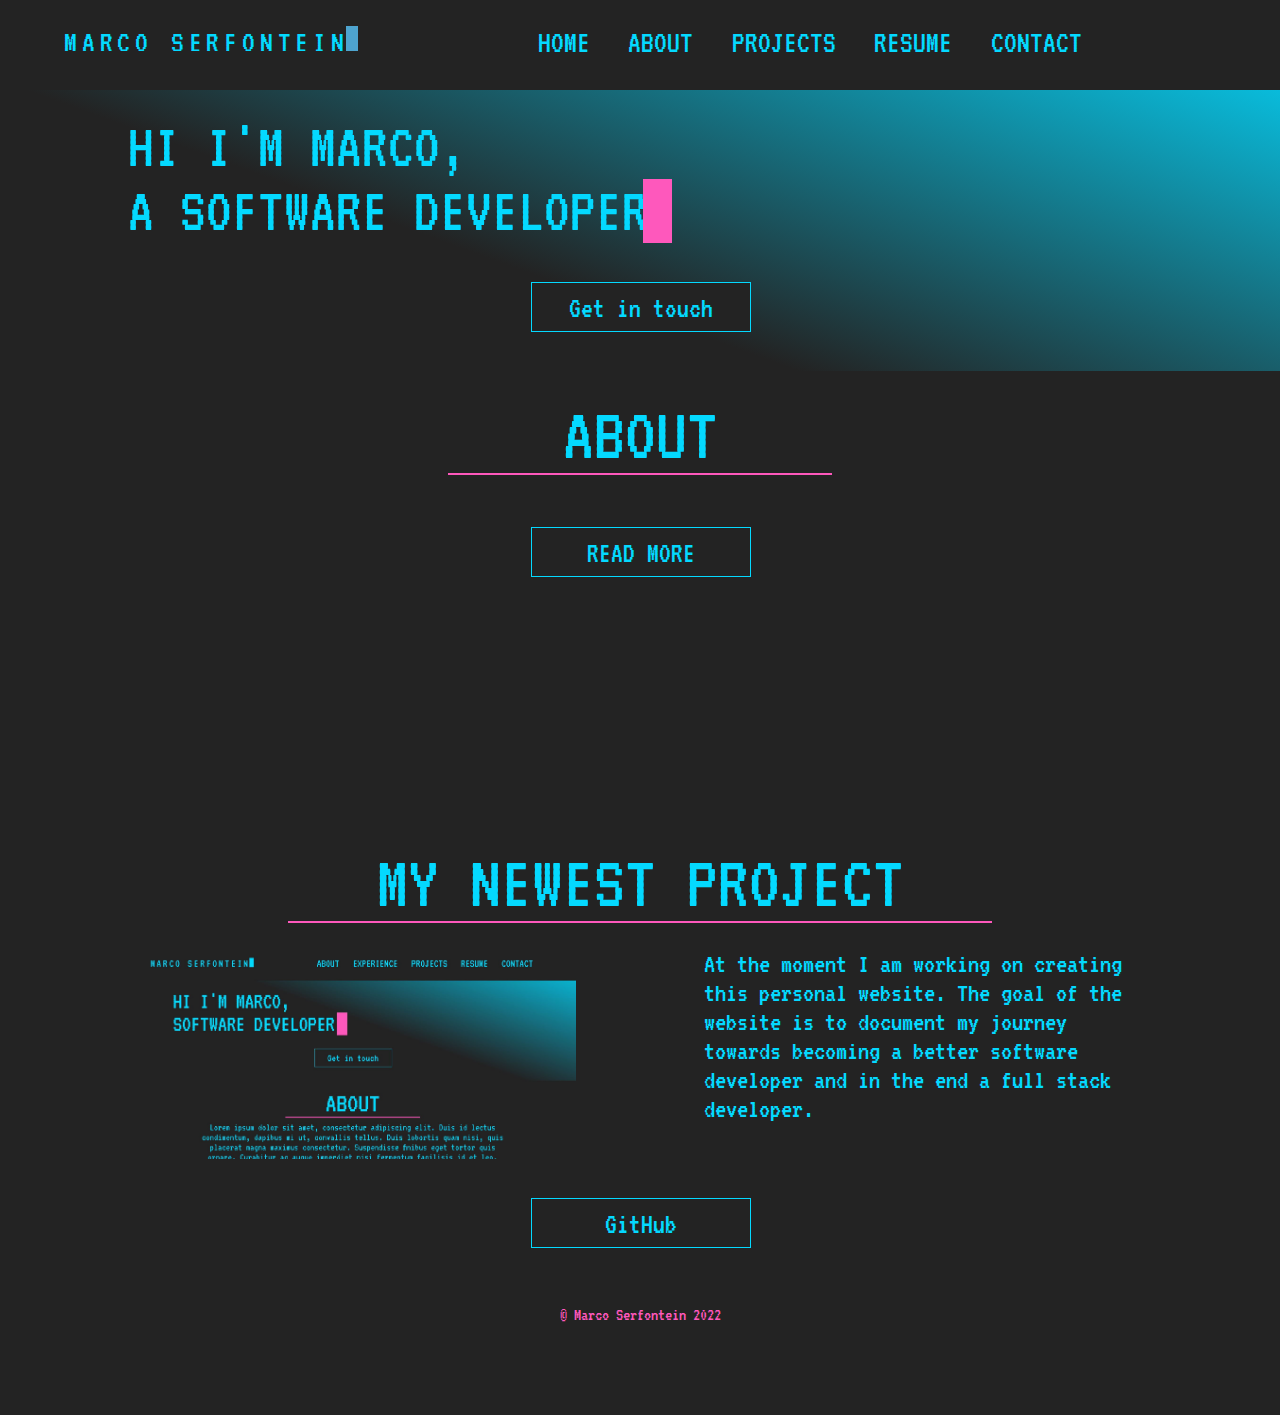
==== Index.html @ 7e9c0adb "Commit" ====
<html>

  <link rel="stylesheet" href="css/Home.css">
  <link rel="stylesheet" href="css/Headerandfooter.css">
  <header>
    <div class="headercontainer">
      <div class="namecontainer">
        <div class="name">MARCO SERFONTEIN</div>
      </div>
      <div class="navcontainer">
        <nav class="links" style="--items: 5;">
          <a href="Index.html">HOME</a>
          <a href="About.html">ABOUT</a>
          <a href="Projects.html">PROJECTS</a>
          <a href="Resume.html">RESUME</a>
          <a href="Contact.html">CONTACT</a>
          <span class="line"></span>
        </nav>
      </div>
    </div>
  </header>

  <body class="body">
   <div class="heading1container">
     <div class="introtext1">HI I'M MARCO,</div>
     <div class="introtext2">A SOFTWARE DEVELOPER</div> 
     <a href="Contact.html" class="button">Get in touch</a>
   </div>

   <div class="heading2container">
    <div class="heading1">ABOUT</div>
    <div class="accentline1"></div>
    <article class="text1">
      
    </article>
    <a href="About.html" class="button">READ MORE</a>
   </div>

   <div class="heading3container">
     <div class="heading1">MY NEWEST PROJECT</div>
     <div class="accentline2"></div>
     <img class = projectimage src="css/WebsiteScreenshot.JPG" alt="">
     <article class="projecttext">
       At the moment I am working on creating this personal website. 
       The goal of the website is to document my journey towards becoming 
       a better software developer and in the end a full stack developer.
     </article>
     <a href="Projects.html" class="button">GitHub</a>
   </div>
  </body>
 
  <footer class="footercontainer">
    <div class="copyright"> &copy; Marco Serfontein 2022 </div>
  </footer>
</html>
---- css/Home.css ----
.body{
    background-color: none;
    margin: 0;    
    background: #232323;
    background-image: linear-gradient(20deg, #232323 60%, #04d9ff 100%);
    background-attachment: fixed;
    background-position: center;
    background-repeat: no-repeat;
  }

  .heading1container{
    background-color: transparent;
    width: 100%;
    height: 22vw;
  }

  .introtext1{
    font-family: terminal;
    font-size: 5vw;
    color: #04d9ff;
    margin-left: 10%;
    padding-top: 2vw;
    width: 35.7%;
  }
  .introtext2{
    color: #04d9ff;
    width: 40.2%;
    font-size: 5vw;
    font-family: terminal;
    overflow: hidden;
    border-right: 2.3vw solid;
    border-color: #fe58bc;
    white-space: nowrap;
    margin-left: 10%;
    animation: 
      introcursorBlinking .5s step-end infinite;
  }

  @keyframes introcursorBlinking{
    from, to {border-color: transparent}
    50% {border-color: #fe58bc}
  }

  .button{
    background-color: #232323;
    color: #04d9ff;
    border-color: #04d9ff;
    border-width: 0.1vw;
    border-style: solid;
    font-family: terminal;
    font-size: 2.3vw;
    height: 3vw;
    width: 17%;
    margin-top: 3vw;
    transition: 0.5s;
    text-align: center;
    text-decoration: none;
    margin-left:41.5% ;
    display: inline-block;
    padding-top: 0.8vw;
  }

  .introbutton:hover{
    border-color: #fe58bc;
  }

  .heading2container{
    background-color: #232323;
    width: 100%;
    height: 35vw;
  }

  .heading1{
    color: #04d9ff;
    font-family: terminal;
    font-size: 6vw;
    margin: auto;
    text-align: center;
    padding-top: 2vw;
  }
  
  .accentline1{
    background-color: #fe58bc;
    width: 30%;
    margin: auto;
    height: 0.2vw;
  }

  .text1{
    color: #04d9ff;
    font-family: terminal;
    font-size: 2.2vw;
    margin: auto;
    text-align: center;
    width: 70%;
    margin-top: 1vw;
  }

  .heading3container{
    background-color: transparent;
    width: 100%;
    height: 36vw;
  }

  .accentline2{
    background-color: #fe58bc;
    width: 55%;
    margin: auto;
    height: 0.2vw;
  }

  .projectimage{
    float: left;
    width: 35%;
    margin-left: 10%;
    margin-top: 2vw;
  }

  .projecttext{
    color: #04d9ff;
    float: right;
    font-family: terminal;
    font-size: 2.2vw;
    width: 35%;
    margin: auto;
    text-align: left;
    margin-top: 2vw;
    margin-right: 10%;
    margin-bottom: 1vw;  
  }
---- css/Headerandfooter.css ----
@font-face {
    font-family: terminal ;
    src: url("VT323-Regular.ttf");
  }
  
  .headercontainer{
    width: 100%;
    height: 7vw;
    margin-top: auto;
    background-color: #232323;
  }

  .namecontainer{
    padding-top: 2vw;
    padding-left: 5%;
    display: flex;
    height: 2vw;
    width:23%;
    float: left;
  }

  .name {
    color: #04d9ff;
    font-size: 2.5vw;
    font-family: terminal;
    overflow: hidden;
    border-right: 1vw solid;
    border-color: #4ea4cf;
    white-space: nowrap;
    margin: 0;
    letter-spacing: .15em;
    animation: 
      nametyping 3s steps(17, end),
      cursorBlinking .5s step-end infinite;
    }

  @keyframes nametyping {
    from {width: 0}
    to {width: 100%}
  }

  @keyframes cursorBlinking {
    from, to {border-color: transparent}
    50% {border-color: #04d9ff}
  }

  .links {
    background-color: none;
    font-family: terminal;
    font-size: 2.5vw;
    width: 60%;
    height: 5vw;
    float: right;
    margin-top: 2vw;
  }
  .links a {
    color: #04d9ff;
    text-align: center;
    margin-left: 2vw;
    text-decoration: none;
    border-bottom-width: 0.15vw;
    border-bottom-style: solid;
    border-bottom-color: transparent;
    transition: 0.3s;
  }
  .links a:hover {
    border-bottom-color: #fe58bc;
  }

  .bodycontainer{
      background-color: transparent;
      width: 100%;
      height: 50vw;
  }

  .footercontainer{
    background-color: #232323;
    width: 100%;
    height: 15vh;    
  }


  .copyright{
    color: #fe58bc;
    font-family: terminal;
    font-size: 1.4vw;
    text-align: center;
    padding-top: 2vw;
  }
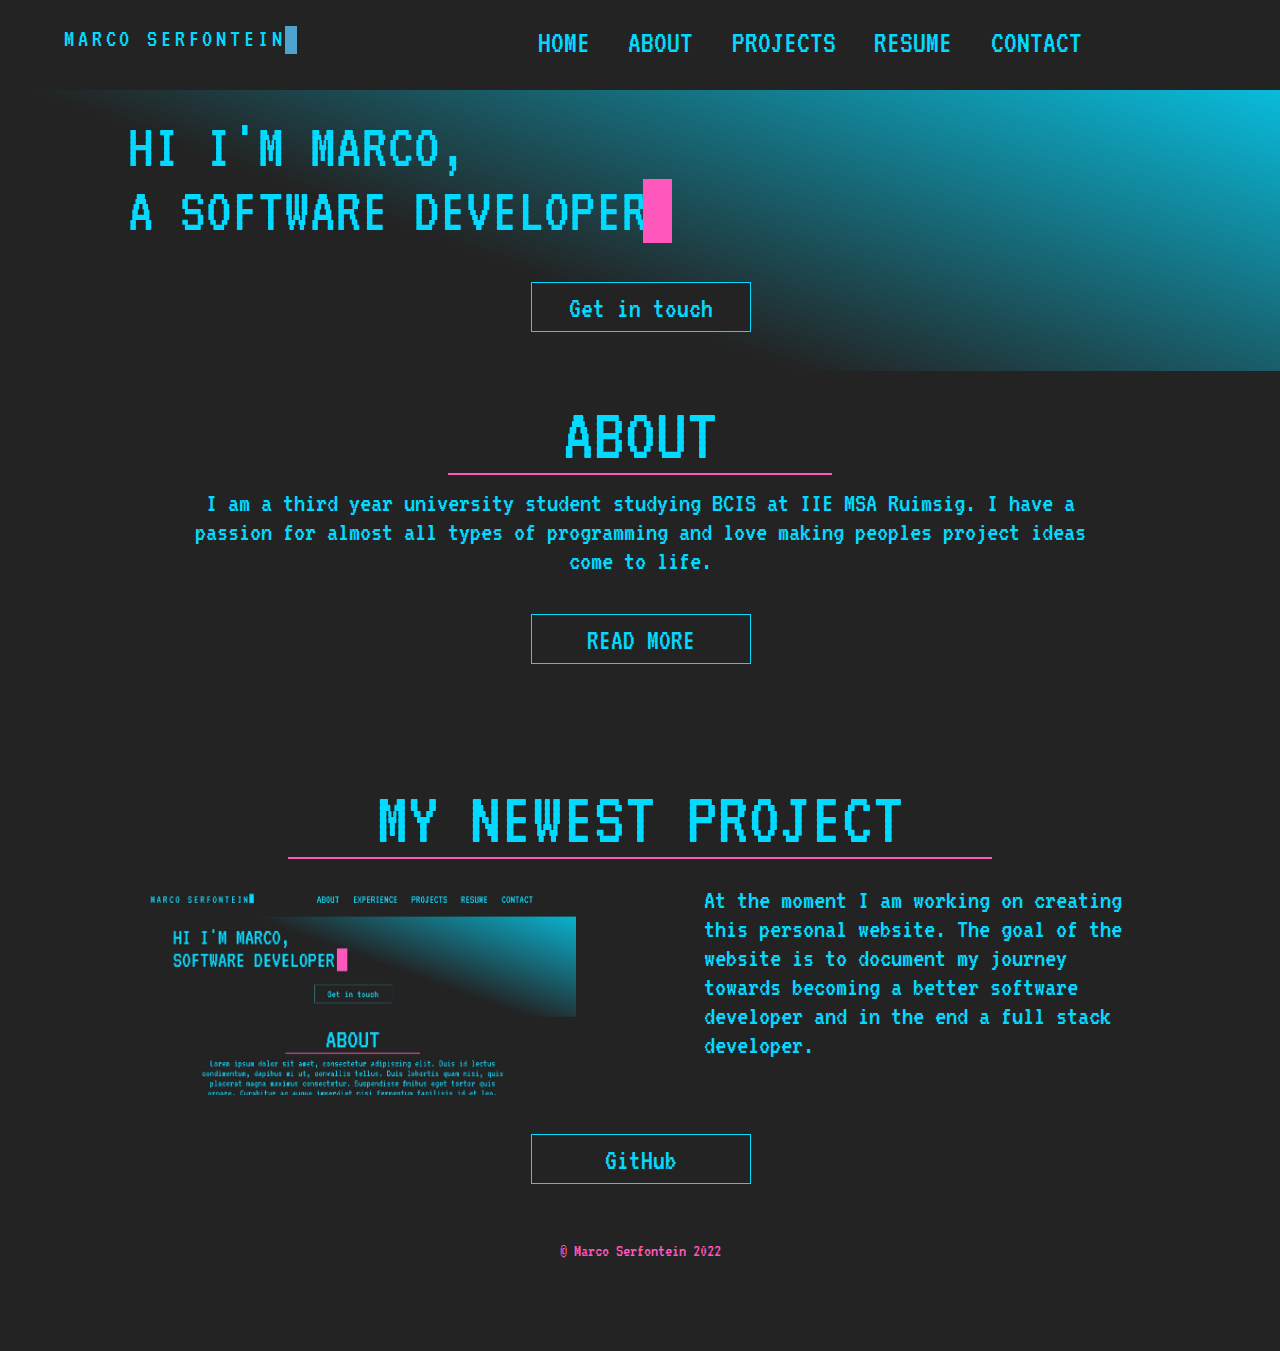
==== commit eed0709e: "Commit" ====
--- a/Index.html
+++ b/Index.html
@@ -1,5 +1,5 @@
 <html>
-
+  <meta name="viewport" content="width=device-width, initial-scale=1.0">
   <link rel="stylesheet" href="css/Home.css">
   <link rel="stylesheet" href="css/Headerandfooter.css">
   <header>
@@ -31,7 +31,8 @@
     <div class="heading1">ABOUT</div>
     <div class="accentline1"></div>
     <article class="text1">
-      
+      I am a third year university student studying BCIS at IIE MSA Ruimsig. I have a passion for almost all
+      types of programming and love making peoples project ideas come to life. 
     </article>
     <a href="About.html" class="button">READ MORE</a>
    </div>
@@ -45,7 +46,7 @@
        The goal of the website is to document my journey towards becoming 
        a better software developer and in the end a full stack developer.
      </article>
-     <a href="Projects.html" class="button">GitHub</a>
+     <a href="https://github.com/Marco375" class="button">GitHub</a>
    </div>
   </body>
  
--- a/css/Home.css
+++ b/css/Home.css
@@ -60,6 +60,10 @@
     padding-top: 0.8vw;
   }
 
+  .button:hover{
+    border-color: #fe58bc;
+  }
+
   .introbutton:hover{
     border-color: #fe58bc;
   }
@@ -67,7 +71,7 @@
   .heading2container{
     background-color: #232323;
     width: 100%;
-    height: 35vw;
+    height: 30vw;
   }
 
   .heading1{
@@ -128,3 +132,8 @@
     margin-right: 10%;
     margin-bottom: 1vw;  
   }
+
+  @media only screen and (max-width: 768px) {
+   
+    
+  }
--- a/css/Headerandfooter.css
+++ b/css/Headerandfooter.css
@@ -14,14 +14,14 @@
     padding-top: 2vw;
     padding-left: 5%;
     display: flex;
-    height: 2vw;
-    width:23%;
+    height: 2.2vw;
+    width:18.5%;
     float: left;
   }
 
   .name {
     color: #04d9ff;
-    font-size: 2.5vw;
+    font-size: 2vw;
     font-family: terminal;
     overflow: hidden;
     border-right: 1vw solid;
@@ -88,5 +88,21 @@
     padding-top: 2vw;
   }
 
+  @media only screen and (max-width: 768px) {
+    .links{
+      font-size: 3.5vw;
+    }
 
+    .name{
+      font-size: 3.5vw;
+    }
+    .namecontainer{
+      height: 3.8vw;
+      width: 31%;
+      padding-left: 1vw;
+    }
+    .headercontainer{
+      height: 8vw
+    }
+  }
   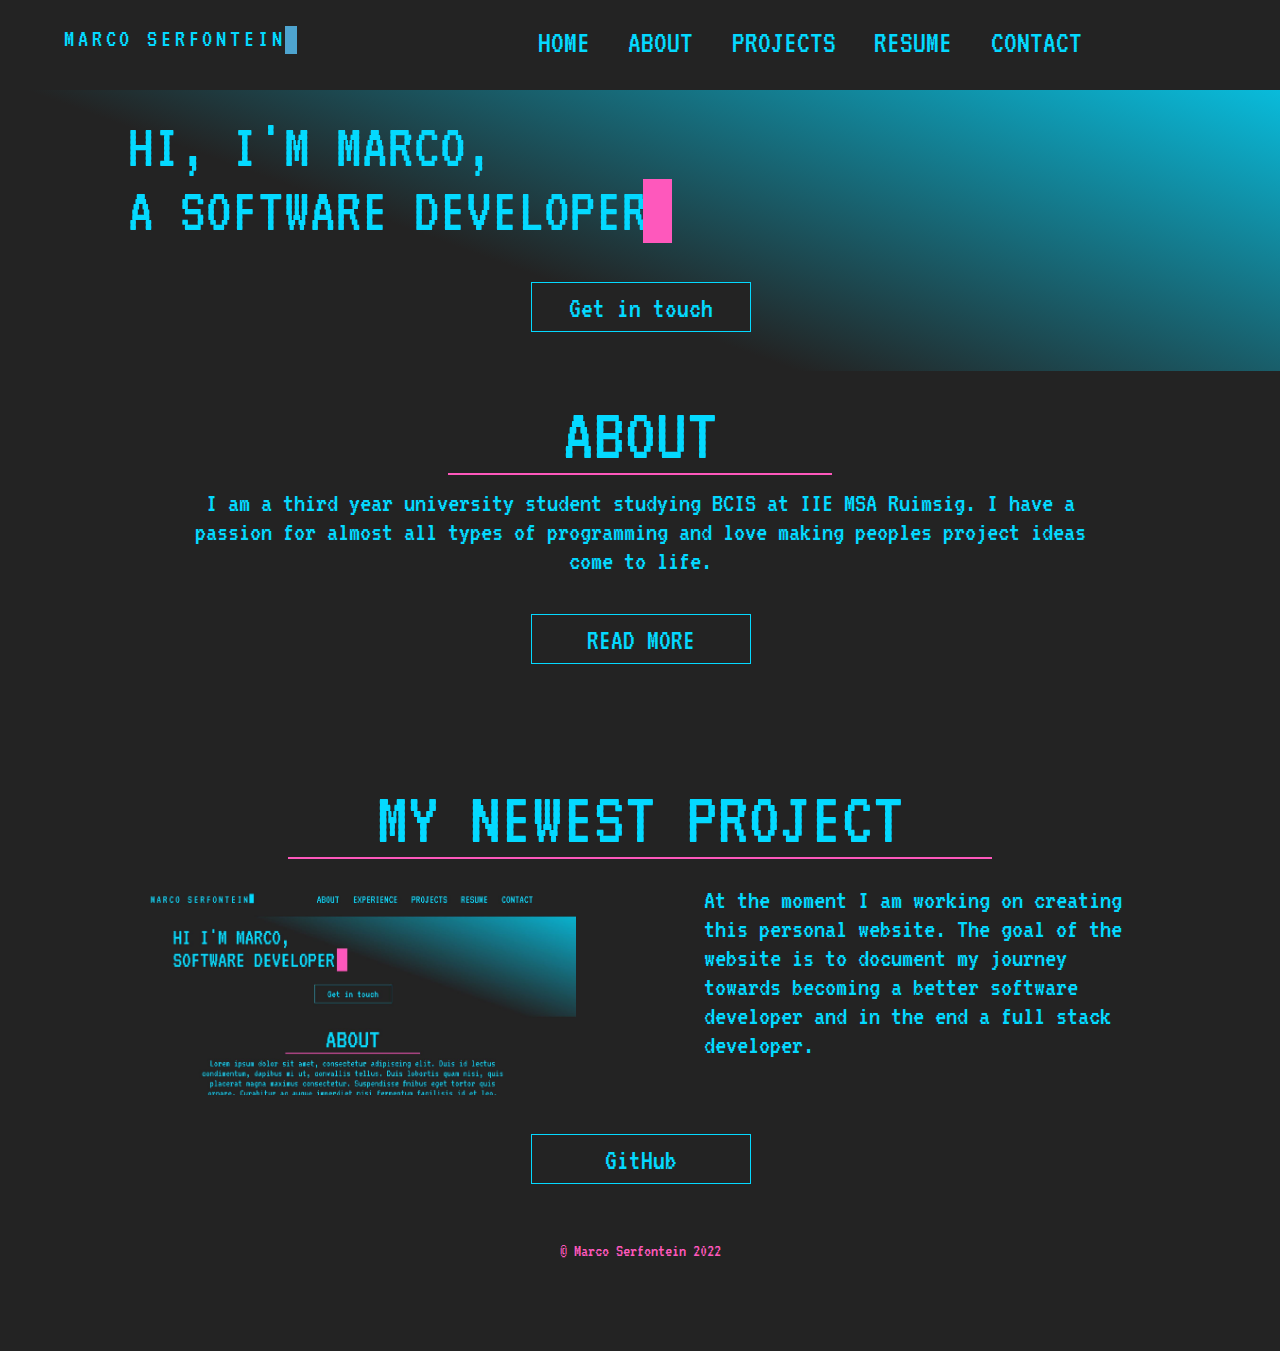
==== commit 7be0a2fa: "1st Spell check" ====
--- a/Index.html
+++ b/Index.html
@@ -22,7 +22,7 @@
 
   <body class="body">
    <div class="heading1container">
-     <div class="introtext1">HI I'M MARCO,</div>
+     <div class="introtext1">HI, I'M MARCO,</div>
      <div class="introtext2">A SOFTWARE DEVELOPER</div> 
      <a href="Contact.html" class="button">Get in touch</a>
    </div>
--- a/css/Home.css
+++ b/css/Home.css
@@ -134,6 +134,52 @@
   }
 
   @media only screen and (max-width: 768px) {
-   
-    
+    .body{
+      background-image: linear-gradient(90deg, #232323 70%, #04d9ff 100%);
+    }
+    .heading1container{
+     height: 45vw;
+    }
+    .introtext1{
+      font-size: 10vw;
+      width: 80%;
+      margin-left: 2%;
+      margin-top: 5vw;
+    }
+    .introtext2{
+      font-size: 10vw;
+      width: 82%; 
+      margin-left: 2%;
+    }
+    .button{
+      width:40%;
+      height:6vw;
+      font-size: 5vw;
+      margin-left: 30%;
+    }
+    .heading2container{
+      height: 45vw;
+    } 
+    .heading1{
+      font-size: 10vw;
+    }
+    .text1{
+      font-size: 4vw;
+      width: 85%;
+    } 
+    .accentline2{
+      width: 80%;
+    } 
+    .heading3container{
+      height: 50vw;
+    } 
+    .projecttext{
+      font-size: 4vw;
+      width: 80%;
+      text-align: center;
+    }
+
+    .projectimage{
+      display: none;  
+    }
   }
--- a/css/Headerandfooter.css
+++ b/css/Headerandfooter.css
@@ -90,9 +90,12 @@
 
   @media only screen and (max-width: 768px) {
     .links{
-      font-size: 3.5vw;
+      font-size: 5vw;
+      width: 90%;
     }
-
+    .headercontainer{
+      height: 50vw;
+    }
     .name{
       font-size: 3.5vw;
     }
@@ -100,9 +103,16 @@
       height: 3.8vw;
       width: 31%;
       padding-left: 1vw;
+      display: none;
     }
     .headercontainer{
       height: 8vw
     }
+    .footercontainer{
+      height: 4vw;
+    }
+    .copyright{
+      font-size: 2vw;
+    }
   }
   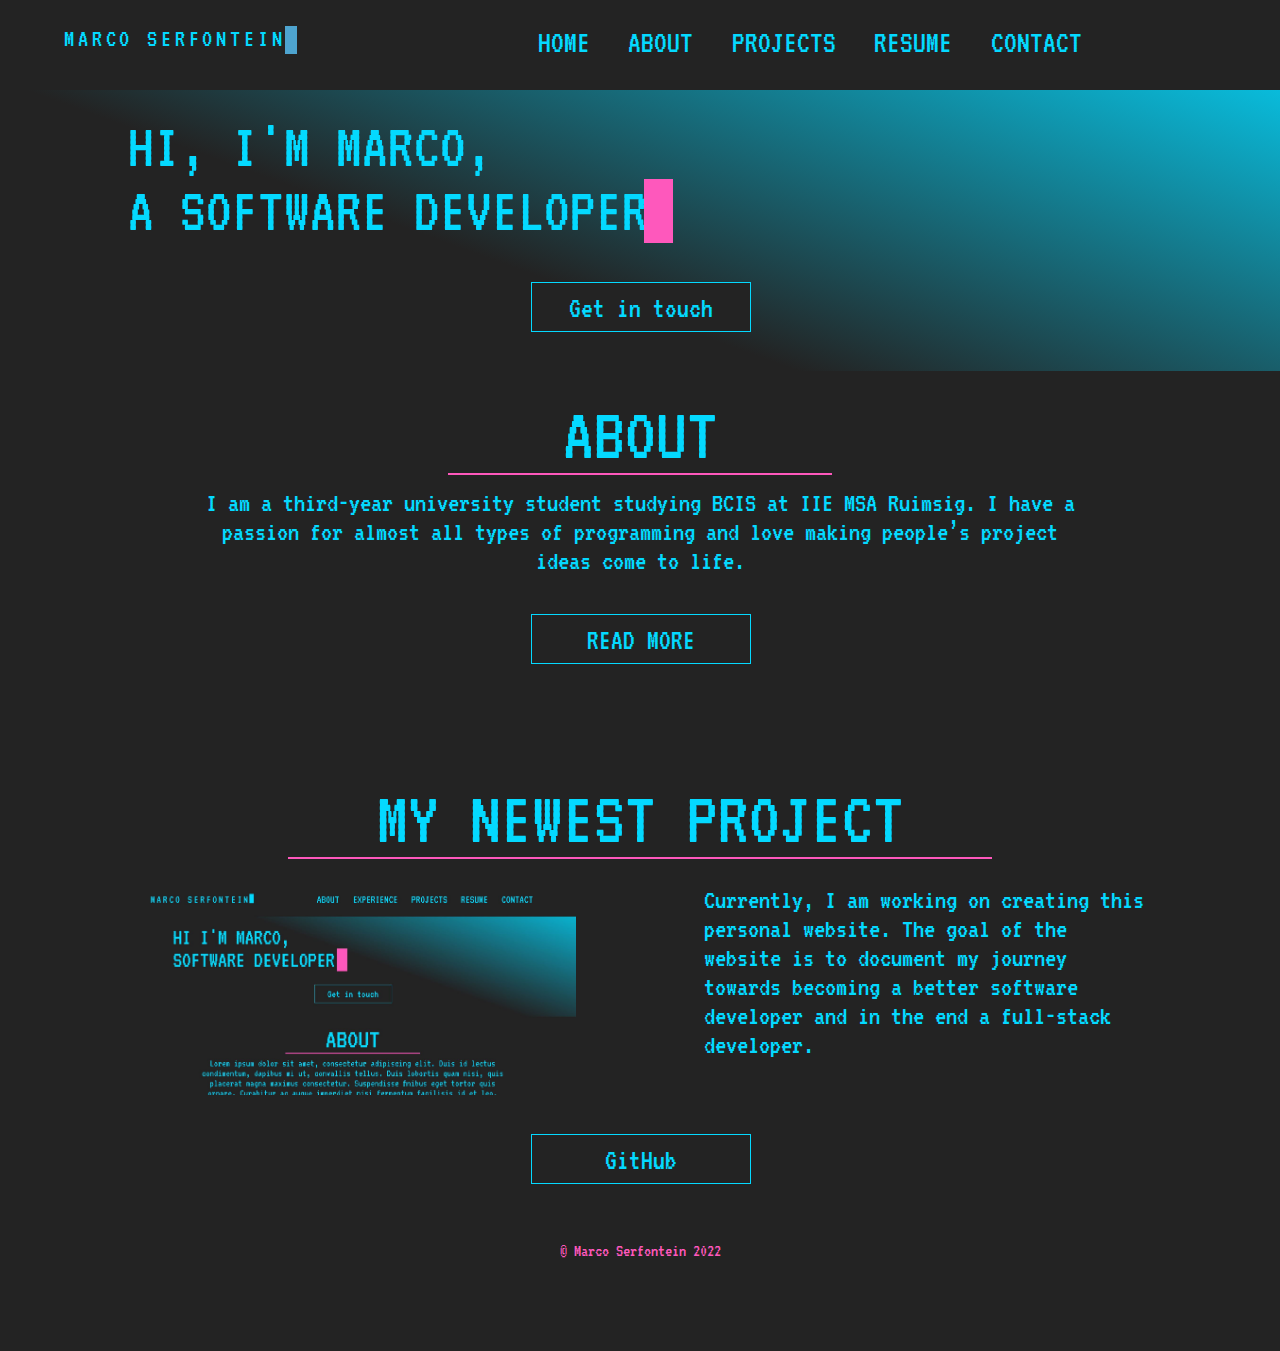
==== commit e67e56bc: "Spell check 2" ====
--- a/Index.html
+++ b/Index.html
@@ -31,8 +31,8 @@
     <div class="heading1">ABOUT</div>
     <div class="accentline1"></div>
     <article class="text1">
-      I am a third year university student studying BCIS at IIE MSA Ruimsig. I have a passion for almost all
-      types of programming and love making peoples project ideas come to life. 
+      I am a third-year university student studying BCIS at IIE MSA Ruimsig. I have a passion for almost all types 
+      of programming and love making people’s project ideas come to life. 
     </article>
     <a href="About.html" class="button">READ MORE</a>
    </div>
@@ -42,9 +42,8 @@
      <div class="accentline2"></div>
      <img class = projectimage src="css/WebsiteScreenshot.JPG" alt="">
      <article class="projecttext">
-       At the moment I am working on creating this personal website. 
-       The goal of the website is to document my journey towards becoming 
-       a better software developer and in the end a full stack developer.
+      Currently, I am working on creating this personal website. The goal of the website is to document my journey 
+      towards becoming a better software developer and in the end a full-stack developer.
      </article>
      <a href="https://github.com/Marco375" class="button">GitHub</a>
    </div>
--- a/css/Home.css
+++ b/css/Home.css
@@ -24,7 +24,7 @@
   }
   .introtext2{
     color: #04d9ff;
-    width: 40.2%;
+    width: 40.3%;
     font-size: 5vw;
     font-family: terminal;
     overflow: hidden;
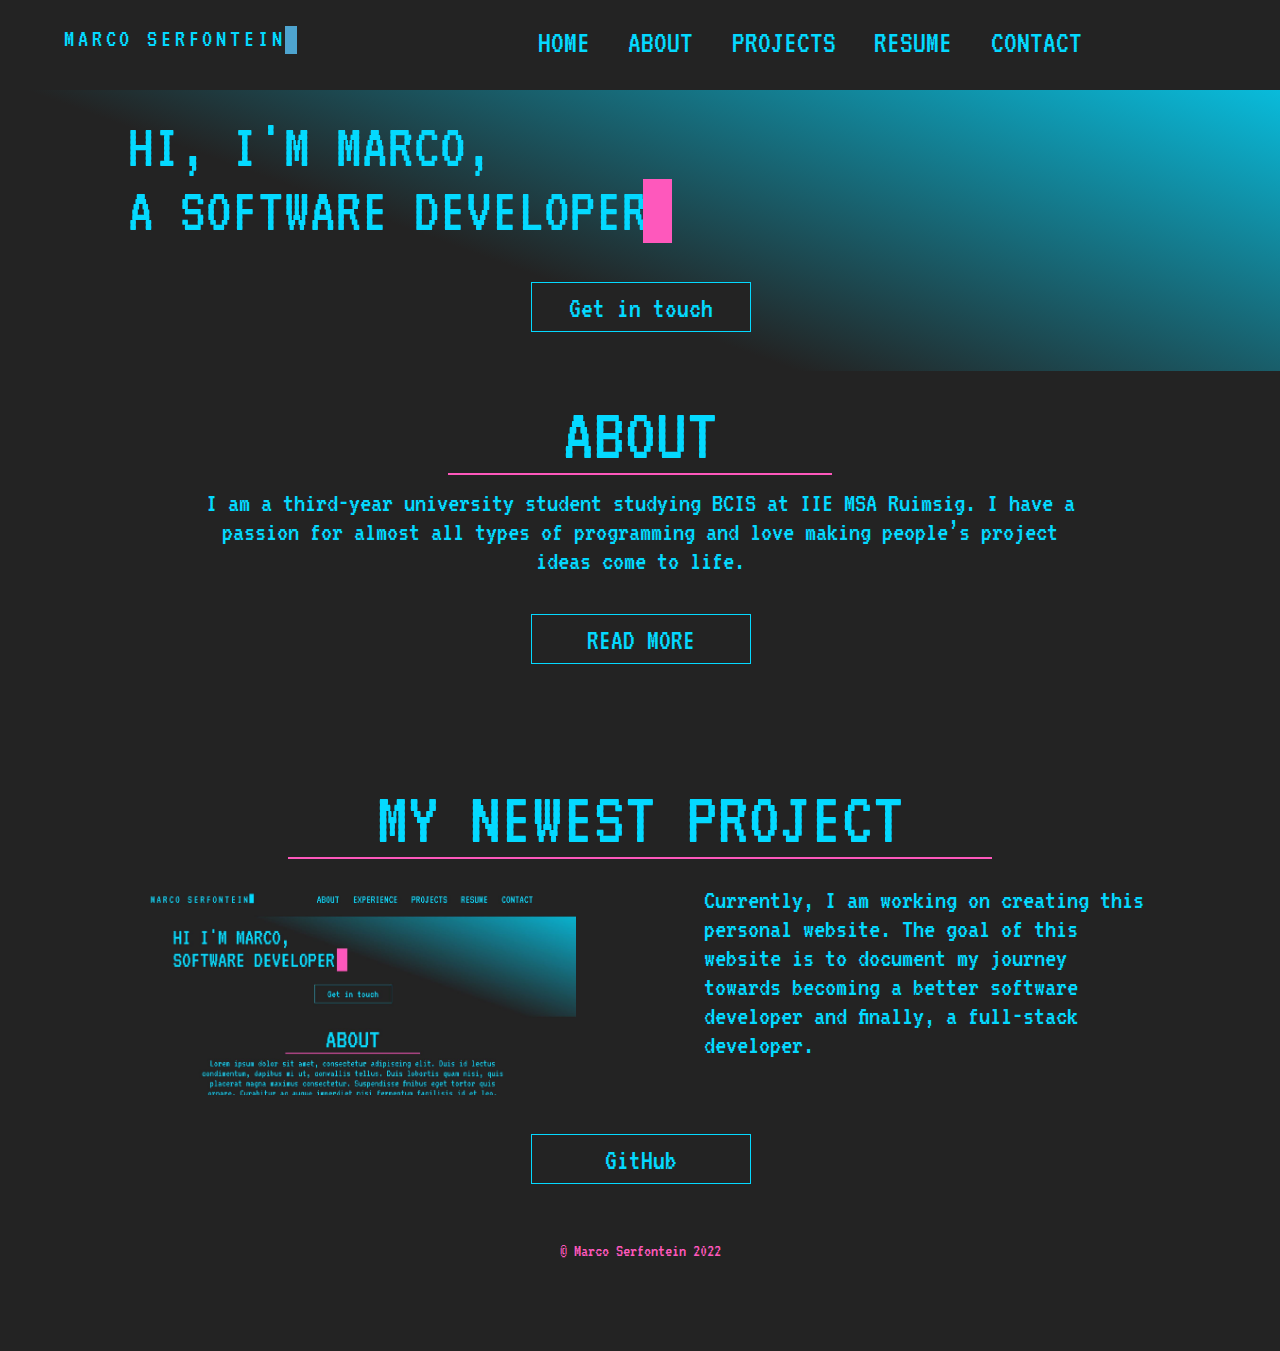
==== commit bf65f1bf: "Final Spell checks and grammar" ====
--- a/Index.html
+++ b/Index.html
@@ -42,8 +42,8 @@
      <div class="accentline2"></div>
      <img class = projectimage src="css/WebsiteScreenshot.JPG" alt="">
      <article class="projecttext">
-      Currently, I am working on creating this personal website. The goal of the website is to document my journey 
-      towards becoming a better software developer and in the end a full-stack developer.
+      Currently, I am working on creating this personal website. The goal of this website is to document my journey 
+      towards becoming a better software developer and finally, a full-stack developer. 
      </article>
      <a href="https://github.com/Marco375" class="button">GitHub</a>
    </div>
--- a/css/Home.css
+++ b/css/Home.css
@@ -24,7 +24,7 @@
   }
   .introtext2{
     color: #04d9ff;
-    width: 40.3%;
+    width: 40.2%;
     font-size: 5vw;
     font-family: terminal;
     overflow: hidden;
@@ -134,52 +134,45 @@
   }
 
   @media only screen and (max-width: 768px) {
-    .body{
-      background-image: linear-gradient(90deg, #232323 70%, #04d9ff 100%);
-    }
-    .heading1container{
-     height: 45vw;
-    }
-    .introtext1{
-      font-size: 10vw;
-      width: 80%;
-      margin-left: 2%;
-      margin-top: 5vw;
-    }
-    .introtext2{
-      font-size: 10vw;
-      width: 82%; 
-      margin-left: 2%;
-    }
-    .button{
-      width:40%;
-      height:6vw;
-      font-size: 5vw;
-      margin-left: 30%;
-    }
-    .heading2container{
-      height: 45vw;
-    } 
-    .heading1{
-      font-size: 10vw;
-    }
-    .text1{
-      font-size: 4vw;
-      width: 85%;
-    } 
-    .accentline2{
-      width: 80%;
-    } 
-    .heading3container{
-      height: 50vw;
-    } 
-    .projecttext{
-      font-size: 4vw;
-      width: 80%;
-      text-align: center;
-    }
+   .heading1container{
+    height: 45vw;
+   }
+   .introtext1{
+     font-size: 10vw;
+     width: 80%;
+     margin-left: 2%;
+     margin-top: 5vw;
+   }
+   .introtext2{
+     font-size: 10vw;
+     width: 82.5%; 
+     margin-left: 2%;
+   }
+   .button{
+     width:40%;
+     height:6vw;
+     font-size: 5vw;
+     margin-left: 30%;
+   }
 
-    .projectimage{
-      display: none;  
-    }
+   .heading2container{
+     height: 42vw;
+   }
+
+   .heading1{
+     font-size: 8.5vw;
+   }
+
+   .text1{
+     font-size: 4vw;
+   }
+    
+   .heading3container{
+     height: 50vw;
+   }
+
+   .projecttext{
+     font-size: 3vw;
+   }
+
   }
--- a/css/Headerandfooter.css
+++ b/css/Headerandfooter.css
@@ -93,9 +93,6 @@
       font-size: 5vw;
       width: 90%;
     }
-    .headercontainer{
-      height: 50vw;
-    }
     .name{
       font-size: 3.5vw;
     }
@@ -112,7 +109,10 @@
       height: 4vw;
     }
     .copyright{
-      font-size: 2vw;
+      font-size: 4vw;
+    }
+    .footercontainer{
+      height: 20vh;
     }
   }
   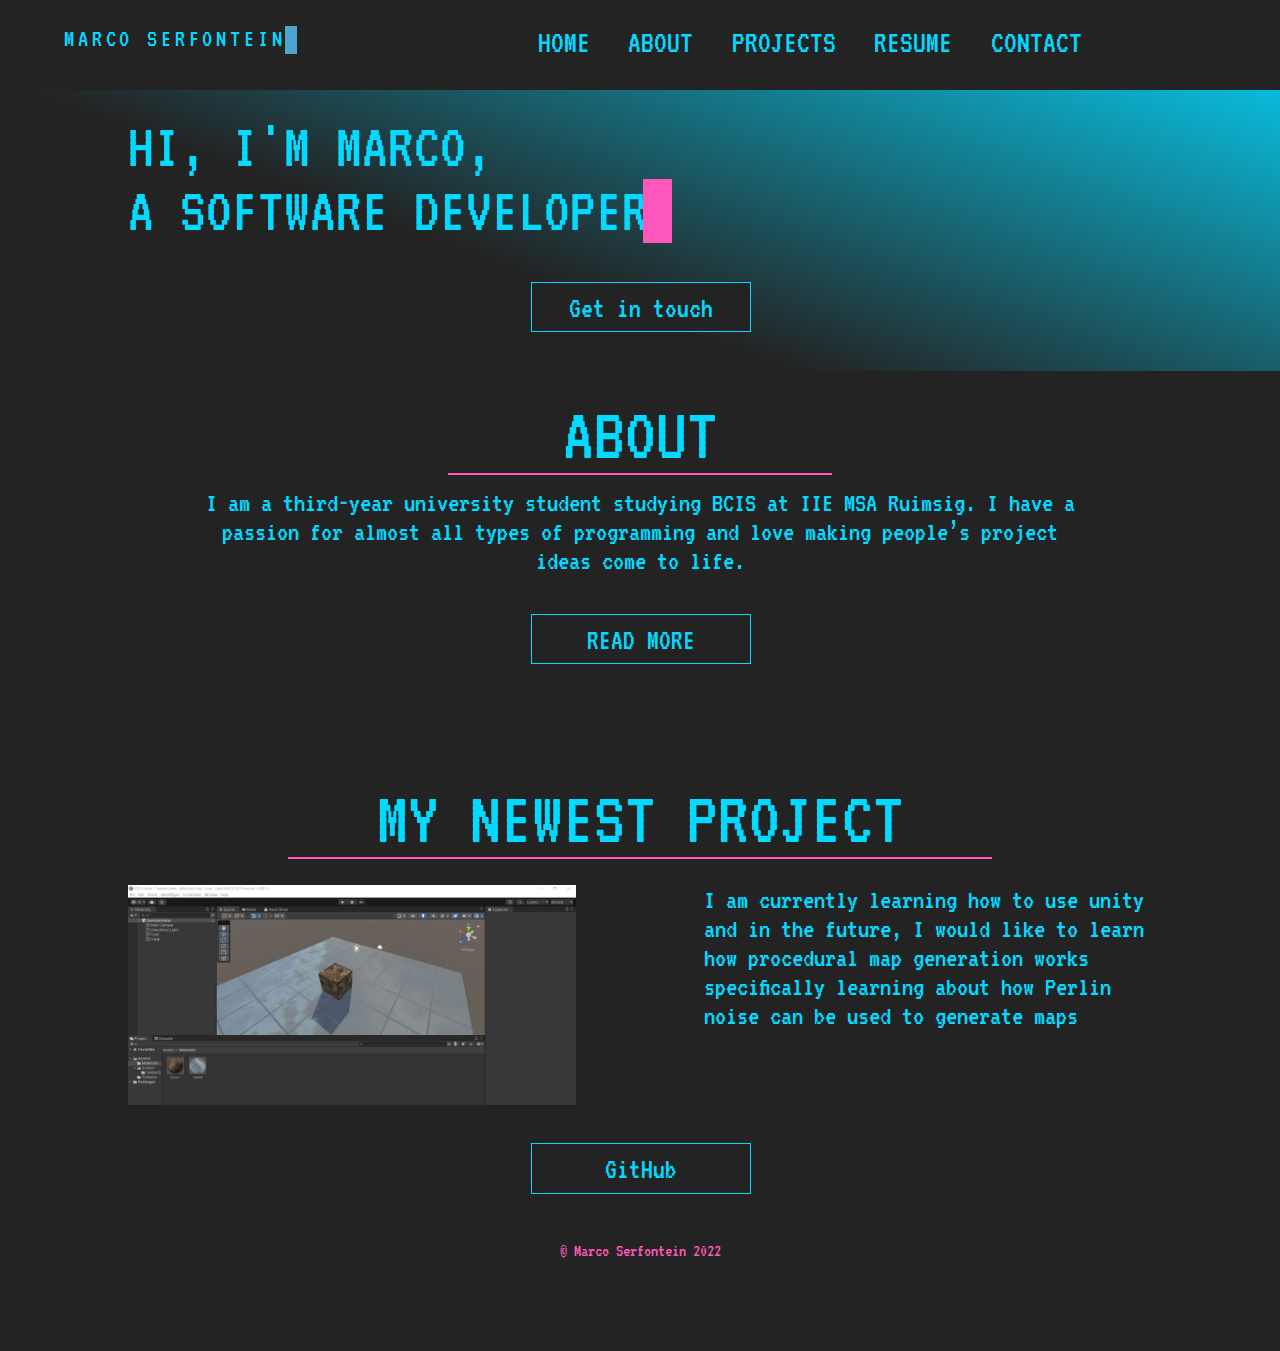
==== commit 9905c025: "Added a new project" ====
--- a/Index.html
+++ b/Index.html
@@ -40,10 +40,10 @@
    <div class="heading3container">
      <div class="heading1">MY NEWEST PROJECT</div>
      <div class="accentline2"></div>
-     <img class = projectimage src="css/WebsiteScreenshot.JPG" alt="">
+     <img class = projectimage src="css/Unity Capture.JPG" alt="">
      <article class="projecttext">
-      Currently, I am working on creating this personal website. The goal of this website is to document my journey 
-      towards becoming a better software developer and finally, a full-stack developer. 
+      I am currently learning how to use unity and in the future, I would like to learn how procedural map generation
+      works specifically learning about how Perlin noise can be used to generate maps
      </article>
      <a href="https://github.com/Marco375" class="button">GitHub</a>
    </div>
